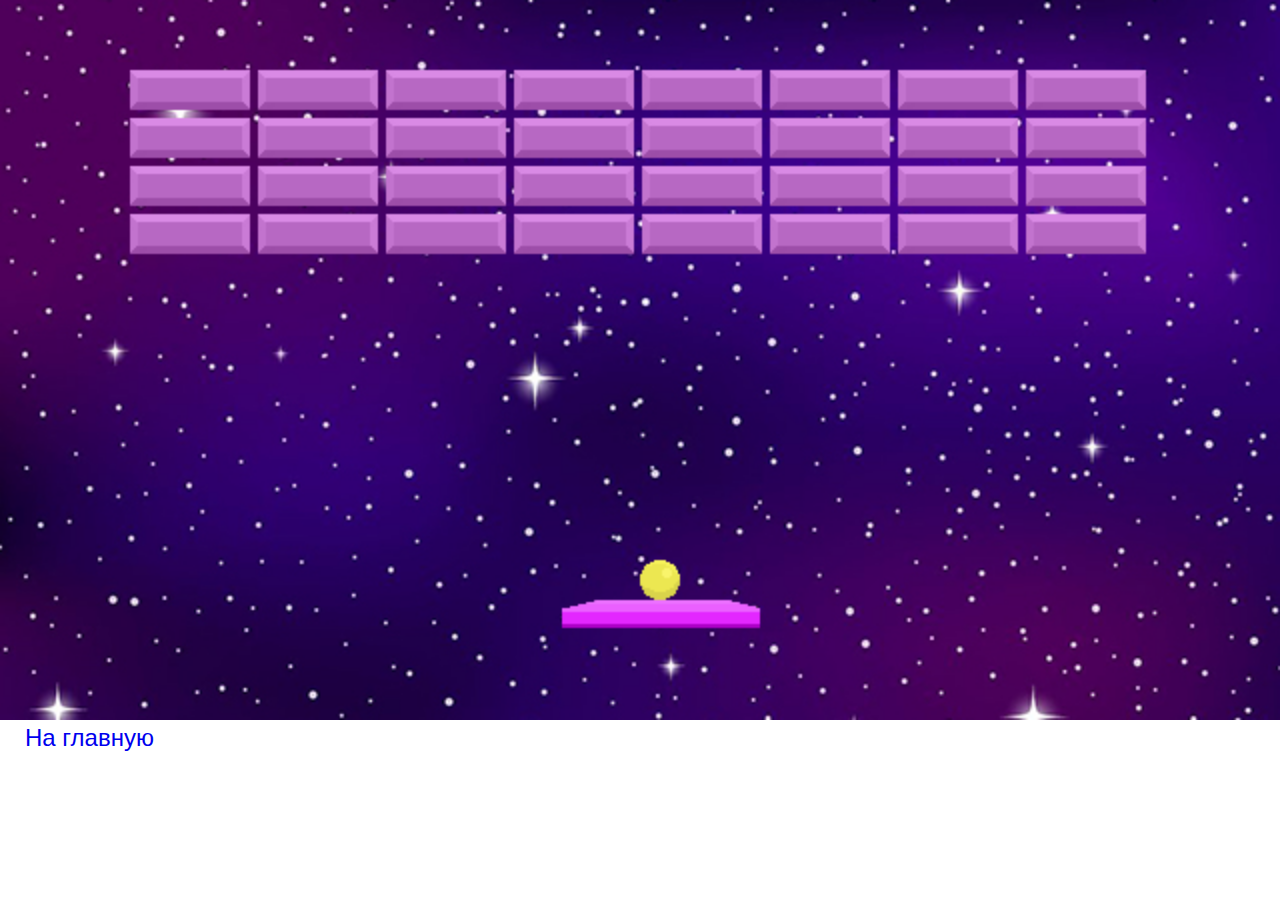
==== assets/game_1/arcanoid.html @ 2a563446 "добавлена страница игры арканоид" ====
<!DOCTYPE html>
<html lang="en">
<head>
    <meta charset="UTF-8">
    <title>Арканоид</title>
    <style>
        body {
            padding: 0;
            margin: 0;
            box-sizing: border-box;
        }

        canvas {
            width: 100%;
        }
        a {
            padding: 25px;
            text-decoration: none;
            font-family: sans-serif;
            font-size: 24px;
        }
    </style>
</head>
<body>

<canvas id="mycanvas" width="640" height="360"></canvas>
<a href="../../index.html">На главную</a>
<script src="arcanoid.js" type="text/javascript"></script>
</body>
</html>
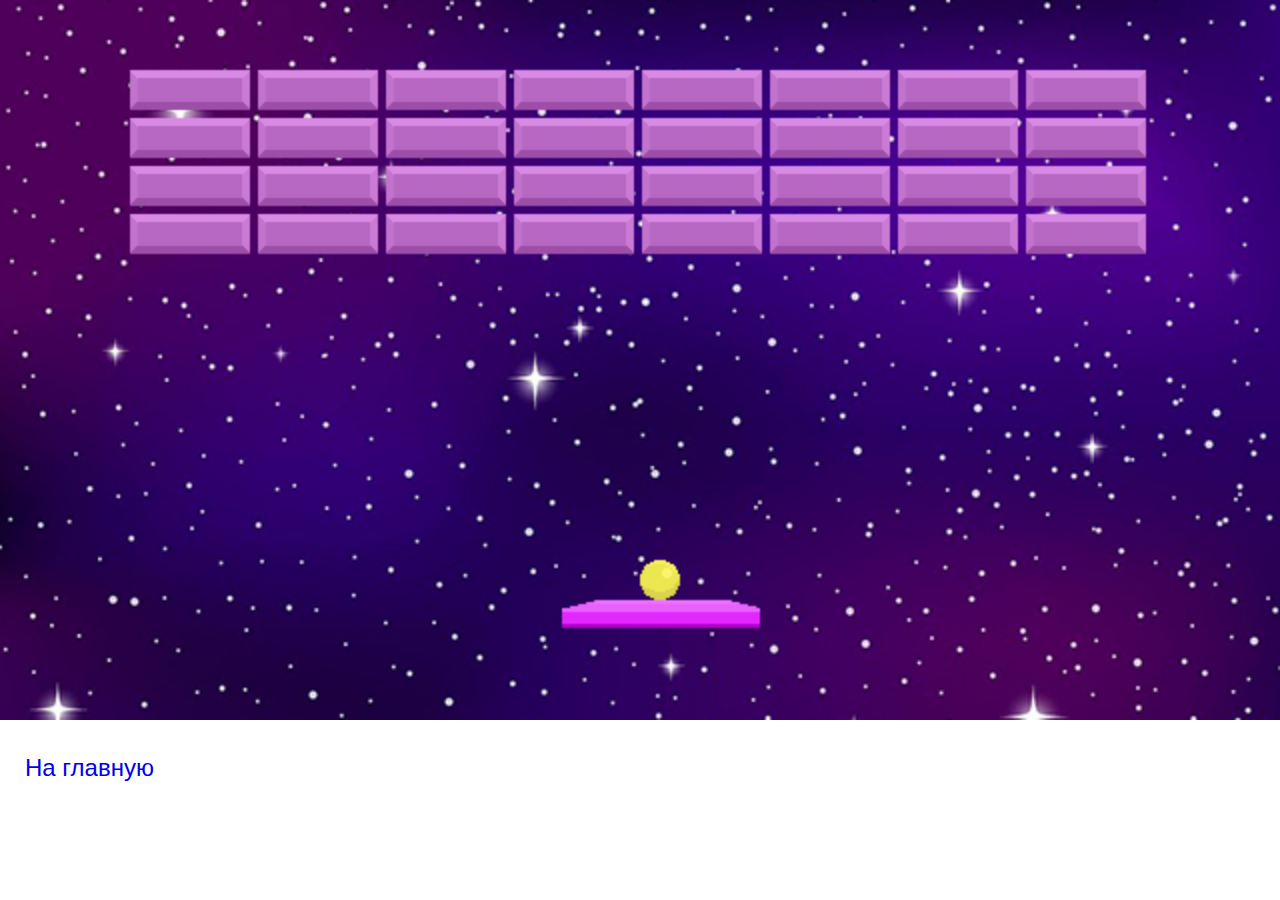
==== commit 2e662502: "raw solution" ====
--- a/assets/game_1/arcanoid.html
+++ b/assets/game_1/arcanoid.html
@@ -12,6 +12,7 @@
 
         canvas {
             width: 100%;
+            margin-bottom: 30px;
         }
         a {
             padding: 25px;
@@ -20,11 +21,14 @@
             font-size: 24px;
         }
     </style>
+    <link rel="stylesheet" href="../../index.css">
 </head>
 <body>
 
 <canvas id="mycanvas" width="640" height="360"></canvas>
+
 <a href="../../index.html">На главную</a>
+<div class="message hide"></div>
 <script src="arcanoid.js" type="text/javascript"></script>
 </body>
 </html>
--- a/index.css
+++ b/index.css
@@ -0,0 +1,33 @@
+.container {
+    padding: 25px;
+}
+
+.item {
+    display: block;
+    width: calc(100% / 6);
+    height: 17.5vh;
+    padding: 25px;
+    text-decoration: none;
+    font-family: sans-serif;
+    font-size: 24px;
+    color: azure;
+    text-align: center;
+    line-height: 21vh;
+    background: url(assets/pic/arcanoid.jpg);
+    background-size: cover;
+
+}
+
+.message {
+    padding: 25px;
+    font-family: sans-serif;
+    font-size: 24px;
+}
+
+.hide {
+    display: none;
+}
+
+.show {
+    display: block;
+}
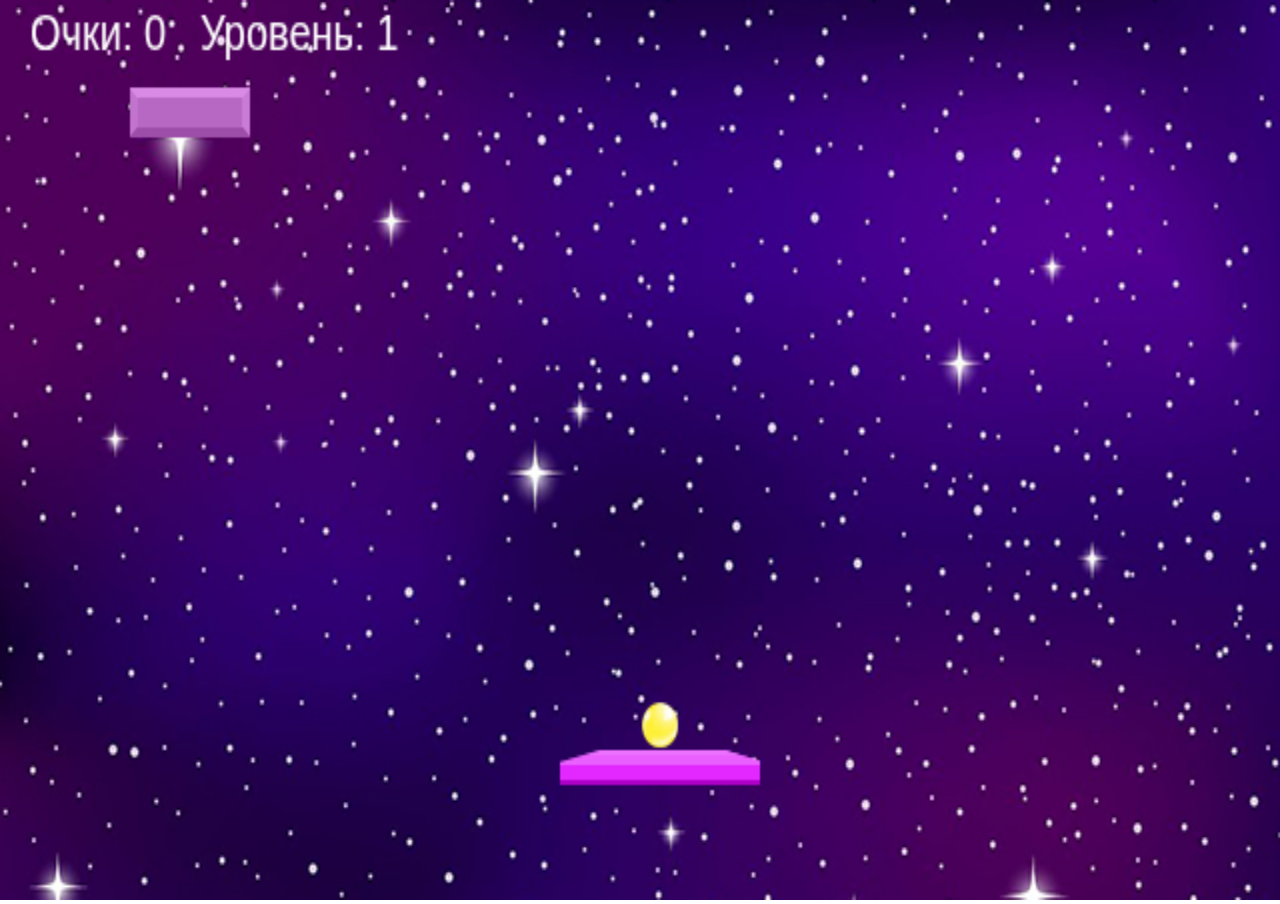
==== commit a55e587d: "base version" ====
--- a/assets/game_1/arcanoid.html
+++ b/assets/game_1/arcanoid.html
@@ -8,11 +8,12 @@
             padding: 0;
             margin: 0;
             box-sizing: border-box;
+            overflow: hidden;
         }
 
         canvas {
             width: 100%;
-            margin-bottom: 30px;
+            height: 100vh;
         }
         a {
             padding: 25px;
@@ -21,14 +22,11 @@
             font-size: 24px;
         }
     </style>
-    <link rel="stylesheet" href="../../index.css">
 </head>
 <body>
 
 <canvas id="mycanvas" width="640" height="360"></canvas>
-
-<a href="../../index.html">На главную</a>
-<div class="message hide"></div>
+<!--<a href="../../index.html">На главную</a>-->
 <script src="arcanoid.js" type="text/javascript"></script>
 </body>
 </html>
